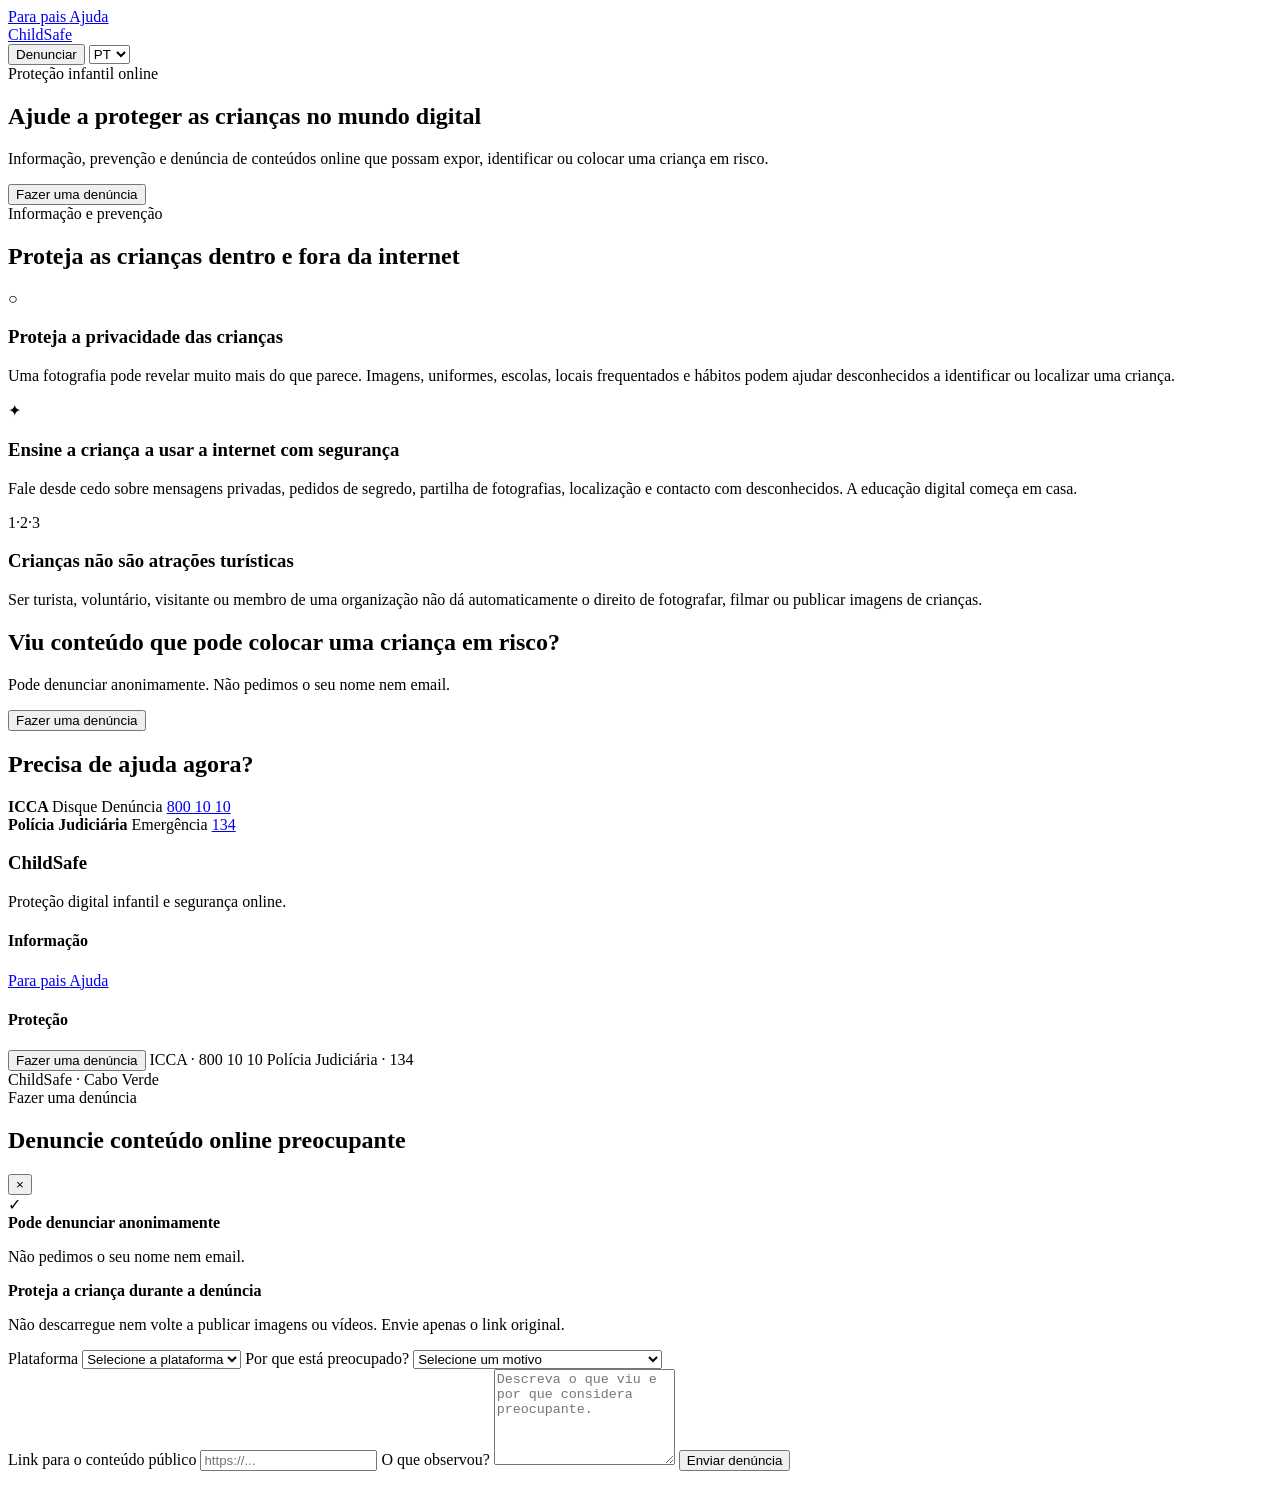
==== backend/app/static/report/index.html @ 1a8cad3d "public report form" ====
<!DOCTYPE html>
<html lang="pt">
<head>
    <meta charset="UTF-8">

    <meta
        name="viewport"
        content="width=device-width, initial-scale=1.0"
    >

    <title>
        ChildSafe | Proteção Digital Infantil
    </title>

    <link
        rel="stylesheet"
        href="/static/report/report.css"
    >
</head>

<body>

    <!-- =====================================================
         HEADER
         ===================================================== -->

    <header class="public-header">

        <nav class="public-nav">

            <div class="nav-left">
                <a
                    href="#parents"
                    data-i18n="navParents"
                >
                    Para pais
                </a>

                <a
                    href="#help"
                    data-i18n="navHelp"
                >
                    Ajuda
                </a>
            </div>


            <a
                href="#"
                class="nav-brand"
            >
                ChildSafe
            </a>


            <div class="nav-right">

                <button
                    id="header-report-button"
                    type="button"
                    class="nav-report-button"
                    data-i18n="navReport"
                >
                    Denunciar
                </button>

                <select
                    id="language-select"
                    aria-label="Idioma"
                >
                    <option value="pt" selected>
                        PT
                    </option>

                    <option value="es">
                        ES
                    </option>

                    <option value="en">
                        EN
                    </option>

                    <option value="fr">
                        FR
                    </option>
                </select>

            </div>

        </nav>

    </header>


    <main>

        <!-- =================================================
             HERO
             ================================================= -->

        <section class="public-hero">

            <div class="hero-inner">

                <span
                    class="hero-kicker"
                    data-i18n="publicReporting"
                >
                    Proteção infantil online
                </span>

                <h1 data-i18n="heroTitle">
                    Ajude a proteger as crianças no mundo digital
                </h1>

                <p data-i18n="heroText">
                    Informação, prevenção e denúncia de
                    conteúdos online que possam expor,
                    identificar ou colocar uma criança em risco.
                </p>

                <button
                    id="hero-report-button"
                    type="button"
                    class="main-report-button"
                    data-i18n="openReportButton"
                >
                    Fazer uma denúncia
                </button>

            </div>

        </section>



        <!-- =================================================
             PARENTS INFORMATION
             ================================================= -->

             <section
             id="parents"
             class="parents-section"
         >
             <div class="section-intro">
                 <span
                     class="section-kicker"
                     data-i18n="parents.kicker"
                 >
                     Informação e prevenção
                 </span>
         
                 <h2 data-i18n="parents.title">
                     Proteja as crianças dentro e fora da internet
                 </h2>
             </div>
         
             <div class="parents-grid">
                 <article class="parent-info-card">
                     <div class="info-icon">○</div>
         
                     <h3 data-i18n="parents.card1.title">
                         Proteja a privacidade das crianças
                     </h3>
         
                     <p data-i18n="parents.card1.text">
                         Uma fotografia pode revelar muito mais do que parece.
                         Imagens, uniformes, escolas, locais frequentados e hábitos
                         podem ajudar desconhecidos a identificar ou localizar uma criança.
                     </p>
                 </article>
         
                 <article class="parent-info-card">
                     <div class="info-icon">✦</div>
         
                     <h3 data-i18n="parents.card2.title">
                         Ensine a criança a usar a internet com segurança
                     </h3>
         
                     <p data-i18n="parents.card2.text">
                         Fale desde cedo sobre mensagens privadas, pedidos de segredo,
                         partilha de fotografias, localização e contacto com desconhecidos.
                         A educação digital começa em casa.
                     </p>
                 </article>
         
                 <article class="parent-info-card">
                     <div class="info-icon">1·2·3</div>
         
                     <h3 data-i18n="parents.card3.title">
                         Crianças não são atrações turísticas
                     </h3>
         
                     <p data-i18n="parents.card3.text">
                         Ser turista, voluntário, visitante ou membro de uma organização
                         não dá automaticamente o direito de fotografar, filmar ou publicar
                         imagens de crianças.
                     </p>
                 </article>
             </div>
         </section>



        <!-- =================================================
             REPORT CTA
             ================================================= -->

        <section class="report-cta">

            <div>

                <h2 data-i18n="reportTitle">
                    Viu conteúdo que pode colocar
                    uma criança em risco?
                </h2>

                <p data-i18n="anonymousText">
                    Pode denunciar anonimamente.
                    Não pedimos o seu nome nem email.
                </p>

            </div>

            <button
                id="cta-report-button"
                type="button"
                class="cta-button"
                data-i18n="openReportButton"
            >
                Fazer uma denúncia
            </button>

        </section>



        <!-- =================================================
             HELP
             ================================================= -->

        <section
            id="help"
            class="quick-help-section"
        >

            <h2 data-i18n="helpTitle">
                Precisa de ajuda agora?
            </h2>

            <div class="quick-help-grid">

                <article>
                    <strong>
                        ICCA
                    </strong>

                    <span data-i18n="complaintLine">
                        Disque Denúncia
                    </span>

                    <a href="tel:8001010">
                        800 10 10
                    </a>
                </article>


                <article>
                    <strong data-i18n="pjTitle">
                        Polícia Judiciária
                    </strong>

                    <span data-i18n="emergencyPraia">
                        Emergência
                    </span>

                    <a href="tel:134">
                        134
                    </a>
                </article>

            </div>

        </section>

    </main>



    <!-- =====================================================
         FOOTER
         ===================================================== -->

    <footer class="site-footer">

        <div class="footer-grid">

            <div>

                <h3>
                    ChildSafe
                </h3>

                <p data-i18n="footerDescription">
                    Proteção digital infantil
                    e segurança online.
                </p>

            </div>


            <div>

                <h4 data-i18n="footerInfo">
                    Informação
                </h4>

                <a
                    href="#parents"
                    data-i18n="navParents"
                >
                    Para pais
                </a>

                <a
                    href="#help"
                    data-i18n="navHelp"
                >
                    Ajuda
                </a>

            </div>


            <div>

                <h4 data-i18n="footerProtection">
                    Proteção
                </h4>

                <button
                    id="footer-report-button"
                    type="button"
                    class="footer-report-link"
                    data-i18n="openReportButton"
                >
                    Fazer uma denúncia
                </button>

                <span>
                    ICCA · 800 10 10
                </span>

                <span>
                    Polícia Judiciária · 134
                </span>

            </div>

        </div>

        <div class="footer-bottom">
            ChildSafe · Cabo Verde
        </div>

    </footer>



    <!-- =====================================================
         REPORT MODAL
         ===================================================== -->

    <div
        id="report-modal"
        class="report-modal hidden"
        role="dialog"
        aria-modal="true"
        aria-labelledby="report-modal-title"
    >

        <div class="modal-backdrop"></div>


        <div class="report-modal-card">

            <div class="modal-header">

                <div>

                    <span
                        class="modal-kicker"
                        data-i18n="reportEyebrow"
                    >
                        Fazer uma denúncia
                    </span>

                    <h2
                        id="report-modal-title"
                        data-i18n="reportTitle"
                    >
                        Denuncie conteúdo online preocupante
                    </h2>

                </div>


                <button
                    id="close-report-modal"
                    type="button"
                    class="modal-close"
                    aria-label="Fechar"
                >
                    ×
                </button>

            </div>



            <div class="privacy-banner">

                <div class="privacy-icon">
                    ✓
                </div>

                <div>

                    <strong data-i18n="anonymousTitle">
                        Pode denunciar anonimamente
                    </strong>

                    <p data-i18n="anonymousText">
                        Não pedimos o seu nome nem email.
                    </p>

                </div>

            </div>



            <div class="warning-box">

                <strong
                    data-i18n="protectWhileReportingTitle"
                >
                    Proteja a criança durante a denúncia
                </strong>

                <p
                    data-i18n="protectWhileReportingText"
                >
                    Não descarregue nem volte a publicar
                    imagens ou vídeos. Envie apenas
                    o link original.
                </p>

            </div>



            <form id="public-report-form">

                <div class="form-grid">

                    <label>

                        <span
                            class="field-label"
                            data-i18n="platformLabel"
                        >
                            Plataforma
                        </span>

                        <select
                            id="platform"
                            required
                        >

                            <option
                                value=""
                                data-i18n="selectPlatform"
                            >
                                Selecione a plataforma
                            </option>

                            <option value="Instagram">
                                Instagram
                            </option>

                            <option value="Facebook">
                                Facebook
                            </option>

                            <option value="TikTok">
                                TikTok
                            </option>

                            <option value="YouTube">
                                YouTube
                            </option>

                            <option value="X">
                                X
                            </option>

                            <option
                                value="Other"
                                data-i18n="otherPlatform"
                            >
                                Outra
                            </option>

                        </select>

                    </label>



                    <label>

                        <span
                            class="field-label"
                            data-i18n="reasonLabel"
                        >
                            Por que está preocupado?
                        </span>

                        <select
                            id="reason"
                            required
                        >

                            <option
                                value=""
                                data-i18n="selectReason"
                            >
                                Selecione um motivo
                            </option>

                            <option
                                value="potential_child_exposure"
                                data-i18n="reasonExposure"
                            >
                                Criança exposta publicamente
                            </option>

                            <option
                                value="location_exposure"
                                data-i18n="reasonLocation"
                            >
                                Localização, escola ou rotina revelada
                            </option>

                            <option
                                value="privacy_concern"
                                data-i18n="reasonPrivacy"
                            >
                                Informação pessoal exposta
                            </option>

                            <option
                                value="suspected_exploitation"
                                data-i18n="reasonExploitation"
                            >
                                Possível exploração ou abuso
                            </option>

                            <option
                                value="sexualized_content"
                                data-i18n="reasonSexualized"
                            >
                                Conteúdo sexualizado ou inadequado
                            </option>

                            <option
                                value="other"
                                data-i18n="reasonOther"
                            >
                                Outra preocupação
                            </option>

                        </select>

                    </label>

                </div>



                <label>

                    <span
                        class="field-label"
                        data-i18n="urlLabel"
                    >
                        Link para o conteúdo público
                    </span>

                    <input
                        id="url"
                        type="url"
                        placeholder="https://..."
                        required
                    >

                </label>



                <label>

                    <span
                        class="field-label"
                        data-i18n="descriptionLabel"
                    >
                        O que observou?
                    </span>

                    <textarea
                        id="description"
                        rows="6"
                        minlength="10"
                        maxlength="2000"
                        data-i18n-placeholder="descriptionPlaceholder"
                        placeholder="Descreva o que viu e por que considera preocupante."
                        required
                    ></textarea>

                </label>


                <button
                    id="submit-button"
                    type="submit"
                    data-i18n="submitButton"
                >
                    Enviar denúncia
                </button>


                <p
                    id="form-message"
                    class="form-message"
                    aria-live="polite"
                ></p>

            </form>

        </div>

    </div>


    <script src="/static/report/report.js"></script>

</body>
</html>
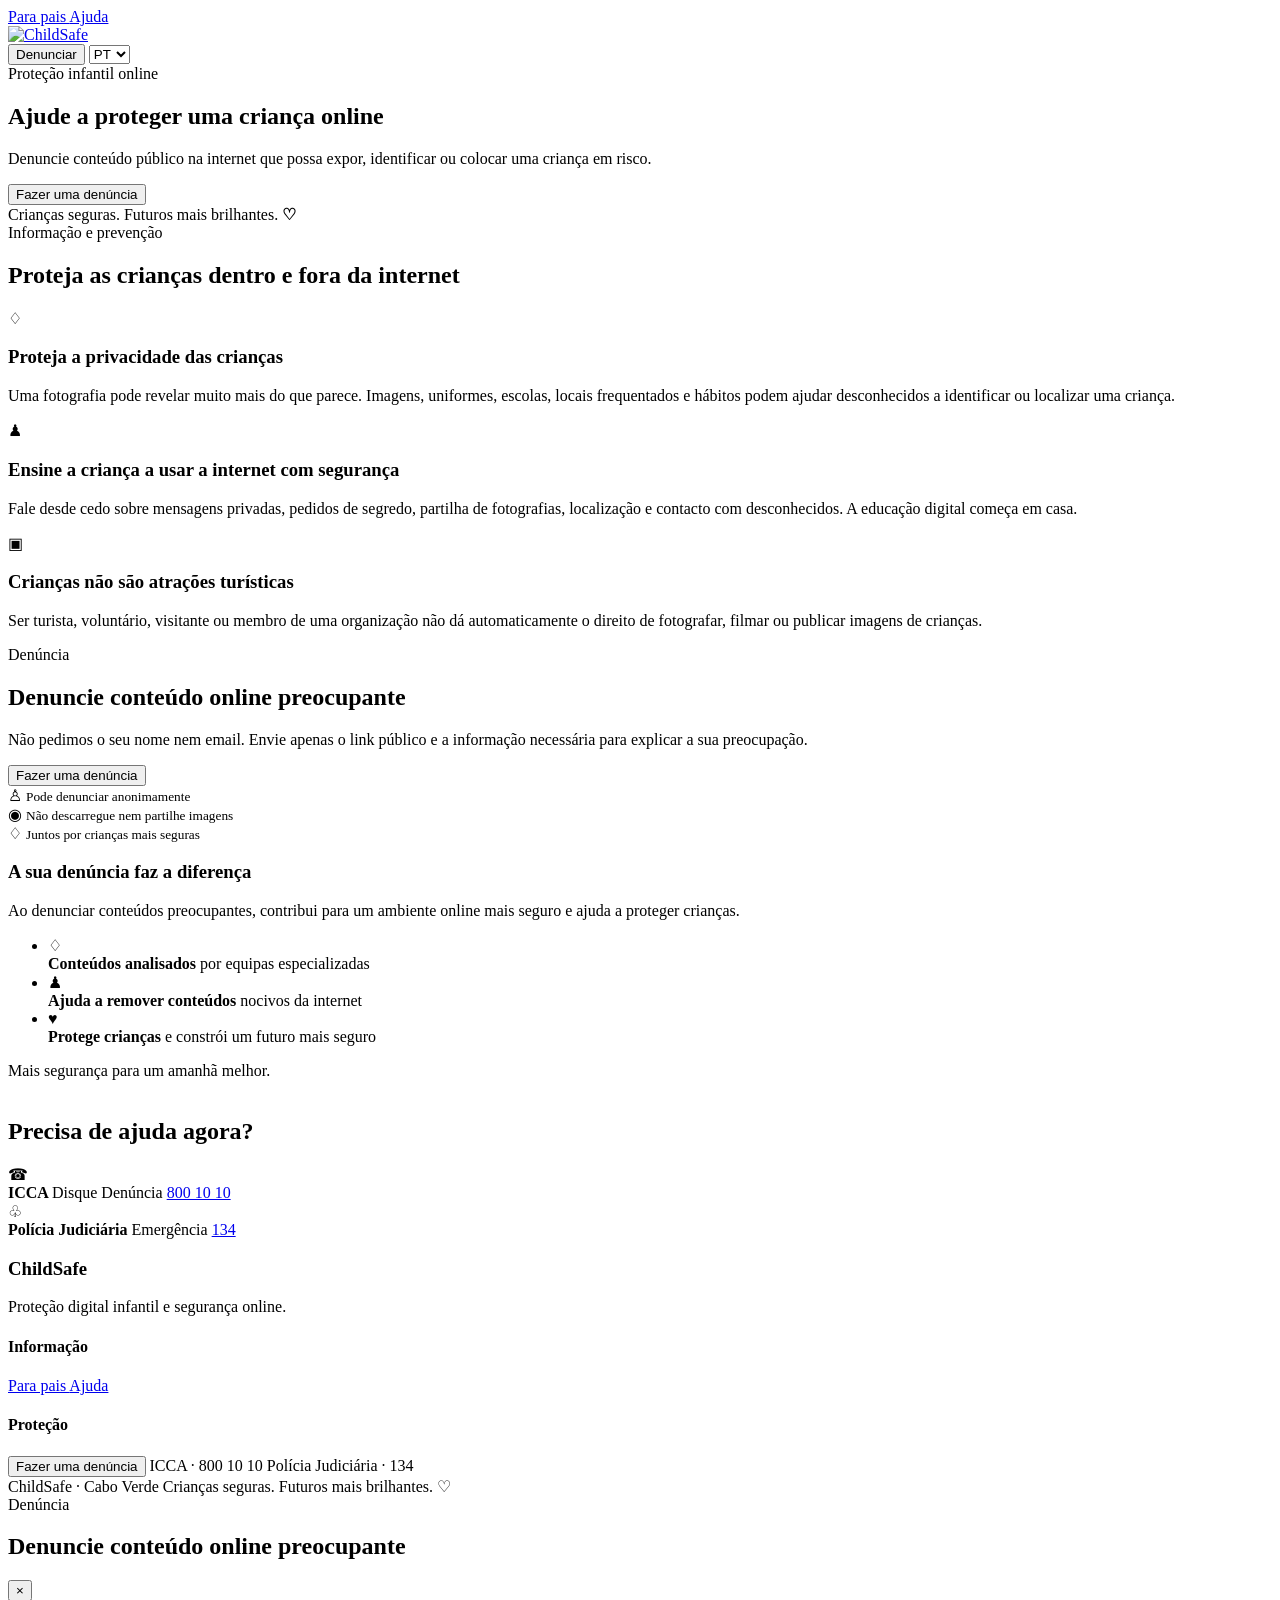
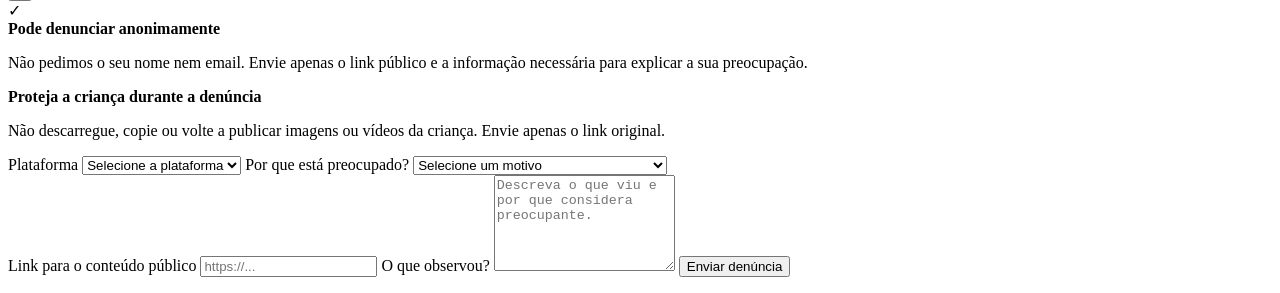
==== commit 735b28c5: "translate public page for each languages" ====
--- a/backend/app/static/report/index.html
+++ b/backend/app/static/report/index.html
@@ -29,6 +29,7 @@
         <nav class="public-nav">
 
             <div class="nav-left">
+
                 <a
                     href="#parents"
                     data-i18n="navParents"
@@ -42,14 +43,19 @@
                 >
                     Ajuda
                 </a>
+
             </div>
 
 
             <a
-                href="#"
+                href="#top"
                 class="nav-brand"
             >
-                ChildSafe
+                <img
+                    src="/static/brand/childsafe-logo-public.png"
+                    alt="ChildSafe"
+                    class="brand-logo-img"
+                >
             </a>
 
 
@@ -64,10 +70,12 @@
                     Denunciar
                 </button>
 
+
                 <select
                     id="language-select"
                     aria-label="Idioma"
                 >
+
                     <option value="pt" selected>
                         PT
                     </option>
@@ -83,6 +91,7 @@
                     <option value="fr">
                         FR
                     </option>
+
                 </select>
 
             </div>
@@ -92,7 +101,8 @@
     </header>
 
 
-    <main>
+
+    <main id="top">
 
         <!-- =================================================
              HERO
@@ -100,33 +110,174 @@
 
         <section class="public-hero">
 
+            <div class="hero-image"></div>
+
+            <div class="hero-shade"></div>
+
+
             <div class="hero-inner">
 
+                <div class="hero-copy">
+
+                    <span
+                        class="hero-kicker"
+                        data-i18n="publicReporting"
+                    >
+                        Proteção infantil online
+                    </span>
+
+
+                    <h1 data-i18n="heroTitle">
+                        Ajude a proteger uma criança online
+                    </h1>
+
+
+                    <p data-i18n="heroText">
+                        Denuncie conteúdo público na internet
+                        que possa expor, identificar ou colocar
+                        uma criança em risco.
+                    </p>
+
+
+                    <button
+                        id="hero-report-button"
+                        type="button"
+                        class="yellow-button"
+                        data-i18n="openReportButton"
+                    >
+                        Fazer uma denúncia
+                    </button>
+
+                </div>
+
+
+                <div class="hero-handwriting">
+
+                    <span data-i18n="heroSafeChildren">
+                        Crianças seguras.
+                    </span>
+
+                    <span data-i18n="heroBrightFuture">
+                        Futuros mais brilhantes.
+                    </span>
+
+                    <strong aria-hidden="true">
+                        ♡
+                    </strong>
+
+                </div>
+
+            </div>
+
+        </section>
+
+
+
+        <!-- =================================================
+             INFORMATION FOR PARENTS
+             ================================================= -->
+
+        <section
+            id="parents"
+            class="parents-section"
+        >
+
+            <div class="section-heading centered">
+
                 <span
-                    class="hero-kicker"
-                    data-i18n="publicReporting"
+                    class="section-kicker"
+                    data-i18n="learnEyebrow"
                 >
-                    Proteção infantil online
+                    Informação e prevenção
                 </span>
 
-                <h1 data-i18n="heroTitle">
-                    Ajude a proteger as crianças no mundo digital
-                </h1>
-
-                <p data-i18n="heroText">
-                    Informação, prevenção e denúncia de
-                    conteúdos online que possam expor,
-                    identificar ou colocar uma criança em risco.
-                </p>
-
-                <button
-                    id="hero-report-button"
-                    type="button"
-                    class="main-report-button"
-                    data-i18n="openReportButton"
-                >
-                    Fazer uma denúncia
-                </button>
+
+                <h2 data-i18n="learnTitle">
+                    Proteja as crianças dentro e fora da internet
+                </h2>
+
+            </div>
+
+
+            <div class="parents-grid">
+
+                <!-- PRIVACY -->
+
+                <article class="parent-card">
+
+                    <div
+                        class="parent-icon"
+                        aria-hidden="true"
+                    >
+                        ♢
+                    </div>
+
+                    <h3 data-i18n="parentsTitle">
+                        Proteja a privacidade das crianças
+                    </h3>
+
+                    <p data-i18n="parentsIntro">
+                        Uma fotografia pode revelar muito mais
+                        do que parece. Imagens, uniformes,
+                        escolas, locais frequentados e hábitos
+                        podem ajudar desconhecidos a identificar
+                        ou localizar uma criança.
+                    </p>
+
+                </article>
+
+
+
+                <!-- ONLINE SAFETY -->
+
+                <article class="parent-card">
+
+                    <div
+                        class="parent-icon"
+                        aria-hidden="true"
+                    >
+                        ♟
+                    </div>
+
+                    <h3 data-i18n="childrenInternetTitle">
+                        Ensine a criança a usar a internet
+                        com segurança
+                    </h3>
+
+                    <p data-i18n="childrenInternetIntro">
+                        Fale desde cedo sobre mensagens privadas,
+                        pedidos de segredo, partilha de fotografias,
+                        localização e contacto com desconhecidos.
+                        A educação digital começa em casa.
+                    </p>
+
+                </article>
+
+
+
+                <!-- TOURISTS -->
+
+                <article class="parent-card">
+
+                    <div
+                        class="parent-icon camera-icon"
+                        aria-hidden="true"
+                    >
+                        ▣
+                    </div>
+
+                    <h3 data-i18n="visitorsTitle">
+                        Crianças não são atrações turísticas
+                    </h3>
+
+                    <p data-i18n="visitorsIntro">
+                        Ser turista, voluntário, visitante ou
+                        membro de uma organização não dá
+                        automaticamente o direito de fotografar,
+                        filmar ou publicar imagens de crianças.
+                    </p>
+
+                </article>
 
             </div>
 
@@ -135,101 +286,231 @@
 
 
         <!-- =================================================
-             PARENTS INFORMATION
+             REPORT FEATURE
              ================================================= -->
 
-             <section
-             id="parents"
-             class="parents-section"
-         >
-             <div class="section-intro">
-                 <span
-                     class="section-kicker"
-                     data-i18n="parents.kicker"
-                 >
-                     Informação e prevenção
-                 </span>
-         
-                 <h2 data-i18n="parents.title">
-                     Proteja as crianças dentro e fora da internet
-                 </h2>
-             </div>
-         
-             <div class="parents-grid">
-                 <article class="parent-info-card">
-                     <div class="info-icon">○</div>
-         
-                     <h3 data-i18n="parents.card1.title">
-                         Proteja a privacidade das crianças
-                     </h3>
-         
-                     <p data-i18n="parents.card1.text">
-                         Uma fotografia pode revelar muito mais do que parece.
-                         Imagens, uniformes, escolas, locais frequentados e hábitos
-                         podem ajudar desconhecidos a identificar ou localizar uma criança.
-                     </p>
-                 </article>
-         
-                 <article class="parent-info-card">
-                     <div class="info-icon">✦</div>
-         
-                     <h3 data-i18n="parents.card2.title">
-                         Ensine a criança a usar a internet com segurança
-                     </h3>
-         
-                     <p data-i18n="parents.card2.text">
-                         Fale desde cedo sobre mensagens privadas, pedidos de segredo,
-                         partilha de fotografias, localização e contacto com desconhecidos.
-                         A educação digital começa em casa.
-                     </p>
-                 </article>
-         
-                 <article class="parent-info-card">
-                     <div class="info-icon">1·2·3</div>
-         
-                     <h3 data-i18n="parents.card3.title">
-                         Crianças não são atrações turísticas
-                     </h3>
-         
-                     <p data-i18n="parents.card3.text">
-                         Ser turista, voluntário, visitante ou membro de uma organização
-                         não dá automaticamente o direito de fotografar, filmar ou publicar
-                         imagens de crianças.
-                     </p>
-                 </article>
-             </div>
-         </section>
-
-
-
-        <!-- =================================================
-             REPORT CTA
-             ================================================= -->
-
-        <section class="report-cta">
-
-            <div>
-
-                <h2 data-i18n="reportTitle">
-                    Viu conteúdo que pode colocar
-                    uma criança em risco?
-                </h2>
-
-                <p data-i18n="anonymousText">
-                    Pode denunciar anonimamente.
-                    Não pedimos o seu nome nem email.
-                </p>
-
-            </div>
-
-            <button
-                id="cta-report-button"
-                type="button"
-                class="cta-button"
-                data-i18n="openReportButton"
-            >
-                Fazer uma denúncia
-            </button>
+        <section class="report-feature">
+
+            <div class="report-feature-inner">
+
+                <!-- LEFT -->
+
+                <div class="report-feature-copy">
+
+                    <span
+                        class="section-kicker"
+                        data-i18n="reportEyebrow"
+                    >
+                        Denúncia
+                    </span>
+
+
+                    <h2 data-i18n="reportTitle">
+                        Denuncie conteúdo online preocupante
+                    </h2>
+
+
+                    <p data-i18n="anonymousText">
+                        Não pedimos o seu nome nem email.
+                        Envie apenas o link público e a
+                        informação necessária para explicar
+                        a sua preocupação.
+                    </p>
+
+
+                    <button
+                        id="cta-report-button"
+                        type="button"
+                        class="black-button"
+                        data-i18n="openReportButton"
+                    >
+                        Fazer uma denúncia
+                    </button>
+
+
+                    <div class="mini-benefits">
+
+                        <div>
+
+                            <span
+                                class="mini-icon"
+                                aria-hidden="true"
+                            >
+                                ♙
+                            </span>
+
+                            <small data-i18n="benefitAnonymous">
+                                Pode denunciar anonimamente
+                            </small>
+
+                        </div>
+
+
+                        <div>
+
+                            <span
+                                class="mini-icon"
+                                aria-hidden="true"
+                            >
+                                ◉
+                            </span>
+
+                            <small data-i18n="benefitNoDownload">
+                                Não descarregue nem partilhe imagens
+                            </small>
+
+                        </div>
+
+
+                        <div>
+
+                            <span
+                                class="mini-icon"
+                                aria-hidden="true"
+                            >
+                                ♢
+                            </span>
+
+                            <small data-i18n="benefitTogether">
+                                Juntos por crianças mais seguras
+                            </small>
+
+                        </div>
+
+                    </div>
+
+                </div>
+
+
+
+                <!-- RIGHT -->
+
+                <div class="impact-card">
+
+                    <div class="impact-copy">
+
+                        <h3 data-i18n="impactTitle">
+                            A sua denúncia faz a diferença
+                        </h3>
+
+
+                        <p data-i18n="impactText">
+                            Ao denunciar conteúdos preocupantes,
+                            contribui para um ambiente online
+                            mais seguro e ajuda a proteger crianças.
+                        </p>
+
+
+                        <ul class="impact-list">
+
+                            <li>
+
+                                <span
+                                    class="impact-icon green"
+                                    aria-hidden="true"
+                                >
+                                    ♢
+                                </span>
+
+                                <div>
+
+                                    <strong
+                                        data-i18n="impactAnalyzedTitle"
+                                    >
+                                        Conteúdos analisados
+                                    </strong>
+
+                                    <span
+                                        data-i18n="impactAnalyzedText"
+                                    >
+                                        por equipas especializadas
+                                    </span>
+
+                                </div>
+
+                            </li>
+
+
+                            <li>
+
+                                <span
+                                    class="impact-icon blue"
+                                    aria-hidden="true"
+                                >
+                                    ♟
+                                </span>
+
+                                <div>
+
+                                    <strong
+                                        data-i18n="impactRemovalTitle"
+                                    >
+                                        Ajuda a remover conteúdos
+                                    </strong>
+
+                                    <span
+                                        data-i18n="impactRemovalText"
+                                    >
+                                        nocivos da internet
+                                    </span>
+
+                                </div>
+
+                            </li>
+
+
+                            <li>
+
+                                <span
+                                    class="impact-icon yellow"
+                                    aria-hidden="true"
+                                >
+                                    ♥
+                                </span>
+
+                                <div>
+
+                                    <strong
+                                        data-i18n="impactProtectTitle"
+                                    >
+                                        Protege crianças
+                                    </strong>
+
+                                    <span
+                                        data-i18n="impactProtectText"
+                                    >
+                                        e constrói um futuro mais seguro
+                                    </span>
+
+                                </div>
+
+                            </li>
+
+                        </ul>
+
+                    </div>
+
+
+                    <div class="impact-illustration">
+
+                        <div
+                            class="impact-note"
+                            data-i18n="impactNote"
+                        >
+                            Mais segurança para um amanhã melhor.
+                        </div>
+
+
+                        <img
+                            src="/static/report/report-illustration.png"
+                            alt=""
+                        >
+
+                    </div>
+
+                </div>
+
+            </div>
 
         </section>
 
@@ -241,43 +522,79 @@
 
         <section
             id="help"
-            class="quick-help-section"
+            class="help-section"
         >
 
-            <h2 data-i18n="helpTitle">
-                Precisa de ajuda agora?
-            </h2>
-
-            <div class="quick-help-grid">
-
-                <article>
-                    <strong>
-                        ICCA
-                    </strong>
-
-                    <span data-i18n="complaintLine">
-                        Disque Denúncia
-                    </span>
-
-                    <a href="tel:8001010">
-                        800 10 10
-                    </a>
-                </article>
-
-
-                <article>
-                    <strong data-i18n="pjTitle">
-                        Polícia Judiciária
-                    </strong>
-
-                    <span data-i18n="emergencyPraia">
-                        Emergência
-                    </span>
-
-                    <a href="tel:134">
-                        134
-                    </a>
-                </article>
+            <div class="help-inner">
+
+                <h2 data-i18n="helpTitle">
+                    Precisa de ajuda agora?
+                </h2>
+
+
+                <div class="help-grid">
+
+                    <!-- ICCA -->
+
+                    <article class="contact-card">
+
+                        <div
+                            class="contact-icon"
+                            aria-hidden="true"
+                        >
+                            ☎
+                        </div>
+
+                        <div>
+
+                            <strong>
+                                ICCA
+                            </strong>
+
+                            <span data-i18n="complaintLine">
+                                Disque Denúncia
+                            </span>
+
+                            <a href="tel:8001010">
+                                800 10 10
+                            </a>
+
+                        </div>
+
+                    </article>
+
+
+
+                    <!-- POLÍCIA JUDICIÁRIA -->
+
+                    <article class="contact-card">
+
+                        <div
+                            class="contact-icon"
+                            aria-hidden="true"
+                        >
+                            ♧
+                        </div>
+
+                        <div>
+
+                            <strong data-i18n="pjTitle">
+                                Polícia Judiciária
+                            </strong>
+
+                            <span data-i18n="emergencyPraia">
+                                Emergência
+                            </span>
+
+                            <a href="tel:134">
+                                134
+                            </a>
+
+                        </div>
+
+                    </article>
+
+                </div>
 
             </div>
 
@@ -293,74 +610,96 @@
 
     <footer class="site-footer">
 
-        <div class="footer-grid">
-
-            <div>
-
-                <h3>
-                    ChildSafe
-                </h3>
-
-                <p data-i18n="footerDescription">
-                    Proteção digital infantil
-                    e segurança online.
-                </p>
-
-            </div>
-
-
-            <div>
-
-                <h4 data-i18n="footerInfo">
-                    Informação
-                </h4>
-
-                <a
-                    href="#parents"
-                    data-i18n="navParents"
-                >
-                    Para pais
-                </a>
-
-                <a
-                    href="#help"
-                    data-i18n="navHelp"
-                >
-                    Ajuda
-                </a>
-
-            </div>
-
-
-            <div>
-
-                <h4 data-i18n="footerProtection">
-                    Proteção
-                </h4>
-
-                <button
-                    id="footer-report-button"
-                    type="button"
-                    class="footer-report-link"
-                    data-i18n="openReportButton"
-                >
-                    Fazer uma denúncia
-                </button>
-
-                <span>
-                    ICCA · 800 10 10
+        <div class="footer-inner">
+
+            <div class="footer-grid">
+
+                <!-- BRAND -->
+
+                <div>
+
+                    <h3>
+                        ChildSafe
+                    </h3>
+
+                    <p data-i18n="footerDescription">
+                        Proteção digital infantil
+                        e segurança online.
+                    </p>
+
+                </div>
+
+
+
+                <!-- INFORMATION -->
+
+                <div>
+
+                    <h4 data-i18n="footerInfo">
+                        Informação
+                    </h4>
+
+                    <a
+                        href="#parents"
+                        data-i18n="navParents"
+                    >
+                        Para pais
+                    </a>
+
+                    <a
+                        href="#help"
+                        data-i18n="navHelp"
+                    >
+                        Ajuda
+                    </a>
+
+                </div>
+
+
+
+                <!-- PROTECTION -->
+
+                <div>
+
+                    <h4 data-i18n="footerProtection">
+                        Proteção
+                    </h4>
+
+                    <button
+                        id="footer-report-button"
+                        type="button"
+                        class="footer-report-button"
+                        data-i18n="openReportButton"
+                    >
+                        Fazer uma denúncia
+                    </button>
+
+                    <span>
+                        ICCA · 800 10 10
+                    </span>
+
+                    <span data-i18n="footerPolice">
+                        Polícia Judiciária · 134
+                    </span>
+
+                </div>
+
+            </div>
+
+
+            <div class="footer-bottom">
+
+                <span data-i18n="footerCountry">
+                    ChildSafe · Cabo Verde
                 </span>
 
-                <span>
-                    Polícia Judiciária · 134
+                <span data-i18n="footerSlogan">
+                    Crianças seguras.
+                    Futuros mais brilhantes. ♡
                 </span>
 
             </div>
 
-        </div>
-
-        <div class="footer-bottom">
-            ChildSafe · Cabo Verde
         </div>
 
     </footer>
@@ -369,6 +708,9 @@
 
     <!-- =====================================================
          REPORT MODAL
+
+         IMPORTANTE:
+         manter IDs e values porque estão ligados ao backend.
          ===================================================== -->
 
     <div
@@ -392,7 +734,7 @@
                         class="modal-kicker"
                         data-i18n="reportEyebrow"
                     >
-                        Fazer uma denúncia
+                        Denúncia
                     </span>
 
                     <h2
@@ -418,6 +760,8 @@
 
 
 
+            <!-- PRIVACY -->
+
             <div class="privacy-banner">
 
                 <div class="privacy-icon">
@@ -432,6 +776,8 @@
 
                     <p data-i18n="anonymousText">
                         Não pedimos o seu nome nem email.
+                        Envie apenas o link público e a informação
+                        necessária para explicar a sua preocupação.
                     </p>
 
                 </div>
@@ -439,6 +785,8 @@
             </div>
 
 
+
+            <!-- WARNING -->
 
             <div class="warning-box">
 
@@ -451,18 +799,24 @@
                 <p
                     data-i18n="protectWhileReportingText"
                 >
-                    Não descarregue nem volte a publicar
-                    imagens ou vídeos. Envie apenas
-                    o link original.
+                    Não descarregue, copie ou volte a publicar
+                    imagens ou vídeos da criança.
+                    Envie apenas o link original.
                 </p>
 
             </div>
 
 
 
+            <!-- =================================================
+                 FORMULÁRIO LIGADO AO BACKEND
+                 ================================================= -->
+
             <form id="public-report-form">
 
                 <div class="form-grid">
+
+                    <!-- PLATFORM -->
 
                     <label>
 
@@ -518,6 +872,8 @@
 
 
 
+                    <!-- REASON -->
+
                     <label>
 
                         <span
@@ -539,6 +895,7 @@
                                 Selecione um motivo
                             </option>
 
+
                             <option
                                 value="potential_child_exposure"
                                 data-i18n="reasonExposure"
@@ -546,6 +903,7 @@
                                 Criança exposta publicamente
                             </option>
 
+
                             <option
                                 value="location_exposure"
                                 data-i18n="reasonLocation"
@@ -553,12 +911,14 @@
                                 Localização, escola ou rotina revelada
                             </option>
 
+
                             <option
                                 value="privacy_concern"
                                 data-i18n="reasonPrivacy"
                             >
-                                Informação pessoal exposta
-                            </option>
+                                Informação pessoal da criança exposta
+                            </option>
+
 
                             <option
                                 value="suspected_exploitation"
@@ -567,6 +927,7 @@
                                 Possível exploração ou abuso
                             </option>
 
+
                             <option
                                 value="sexualized_content"
                                 data-i18n="reasonSexualized"
@@ -574,6 +935,7 @@
                                 Conteúdo sexualizado ou inadequado
                             </option>
 
+
                             <option
                                 value="other"
                                 data-i18n="reasonOther"
@@ -588,6 +950,8 @@
                 </div>
 
 
+
+                <!-- URL -->
 
                 <label>
 
@@ -608,6 +972,8 @@
                 </label>
 
 
+
+                <!-- DESCRIPTION -->
 
                 <label>
 
@@ -631,6 +997,9 @@
                 </label>
 
 
+
+                <!-- SUBMIT -->
+
                 <button
                     id="submit-button"
                     type="submit"
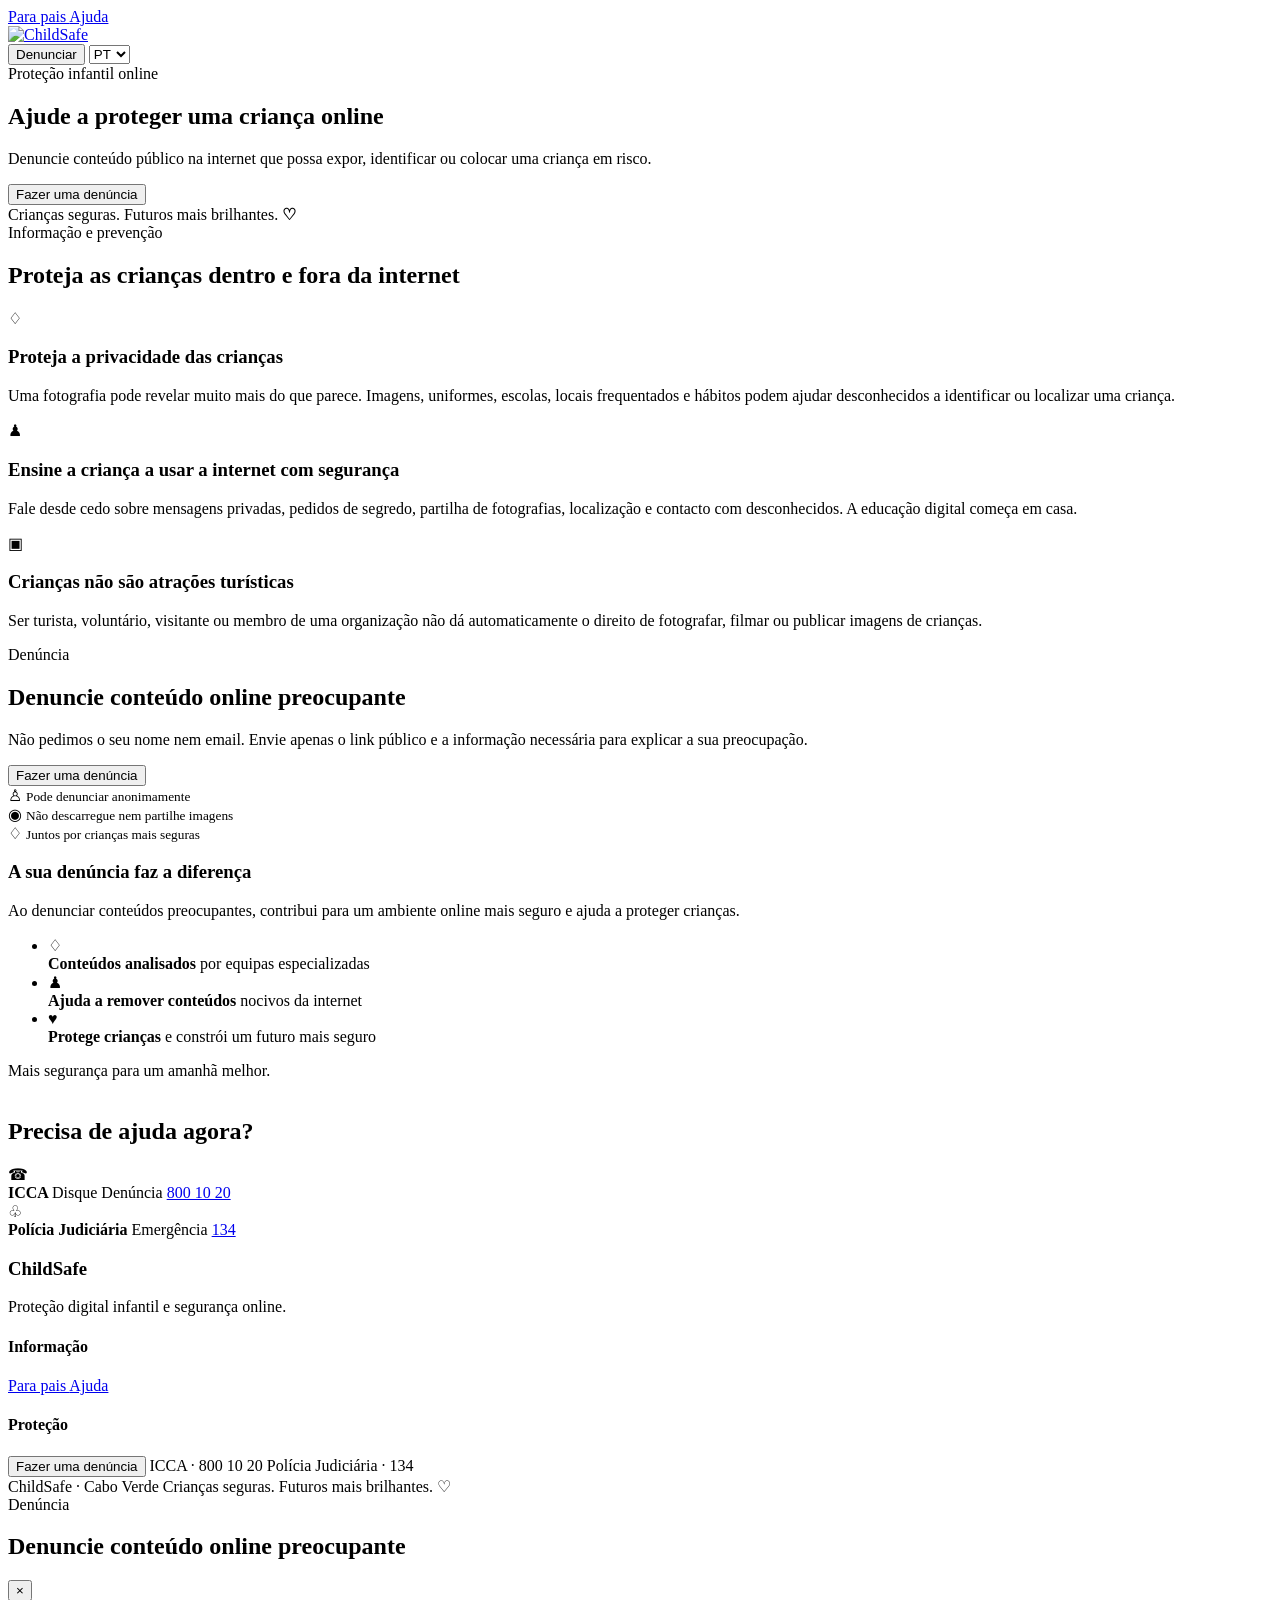
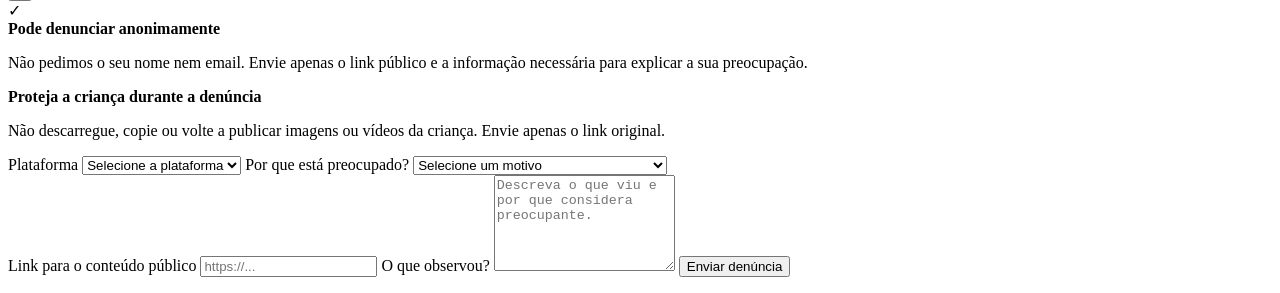
==== commit fc7f382d: "correcao" ====
--- a/backend/app/static/report/index.html
+++ b/backend/app/static/report/index.html
@@ -1,6 +1,49 @@
 <!DOCTYPE html>
 <html lang="pt">
 <head>
+    <!-- Google tag (gtag.js) -->
+      
+<!-- Google Analytics 4 — Consentimento -->
+<script>
+    window.dataLayer = window.dataLayer || [];
+    function gtag(){dataLayer.push(arguments);}
+  
+    gtag('consent', 'default', {
+      analytics_storage: 'denied',
+      ad_storage: 'denied',
+      ad_user_data: 'denied',
+      ad_personalization: 'denied'
+    });
+  </script>
+  
+  <script>
+    (function () {
+      const consent = localStorage.getItem('childsafe_analytics');
+  
+      if (consent !== 'accepted') return;
+  
+      const script = document.createElement('script');
+      script.async = true;
+      script.src =
+        'https://www.googletagmanager.com/gtag/js?id=G-C8VYQ6ED34';
+      document.head.appendChild(script);
+  
+      gtag('consent', 'update', {
+        analytics_storage: 'granted'
+      });
+      gtag('js', new Date());
+      gtag('config', 'G-C8VYQ6ED34', {
+        send_page_view: false
+      });
+      gtag('event', 'page_view', {
+        page_title: 'ChildSafe | Proteção Digital Infantil',
+        page_location: 'https://childsafe-cv.org/',
+        page_path: '/'
+      });
+    })();
+  </script>
+  
+        
     <meta charset="UTF-8">
 
     <meta
@@ -556,7 +599,7 @@
                             </span>
 
                             <a href="tel:8001010">
-                                800 10 10
+                                800 10 20
                             </a>
 
                         </div>
@@ -675,7 +718,7 @@
                     </button>
 
                     <span>
-                        ICCA · 800 10 10
+                        ICCA · 800 10 20
                     </span>
 
                     <span data-i18n="footerPolice">
@@ -1020,6 +1063,32 @@
         </div>
 
     </div>
+    
+<!-- Consentimento para estatísticas -->
+<div id="analytics-consent" role="region"
+aria-label="Preferências de privacidade"
+style="display:none; position:fixed; bottom:16px;
+       left:16px; right:16px; z-index:9999;
+       max-width:520px; margin:auto; padding:18px;
+       background:#fff; color:#222;
+       border:1px solid #ddd; border-radius:12px;
+       box-shadow:0 4px 20px #0002;">
+
+<p style="margin:0 0 12px;">
+   Utilizamos cookies opcionais para compreender
+   as visitas ao ChildSafe. Podes aceitar ou
+   recusar sem afetar a utilização do site.
+   <a href="/privacy">Política de Privacidade</a>
+</p>
+
+<button type="button" id="analytics-accept">
+   Aceitar
+</button>
+
+<button type="button" id="analytics-reject">
+   Recusar
+</button>
+</div>
 
 
     <script src="/static/report/report.js"></script>
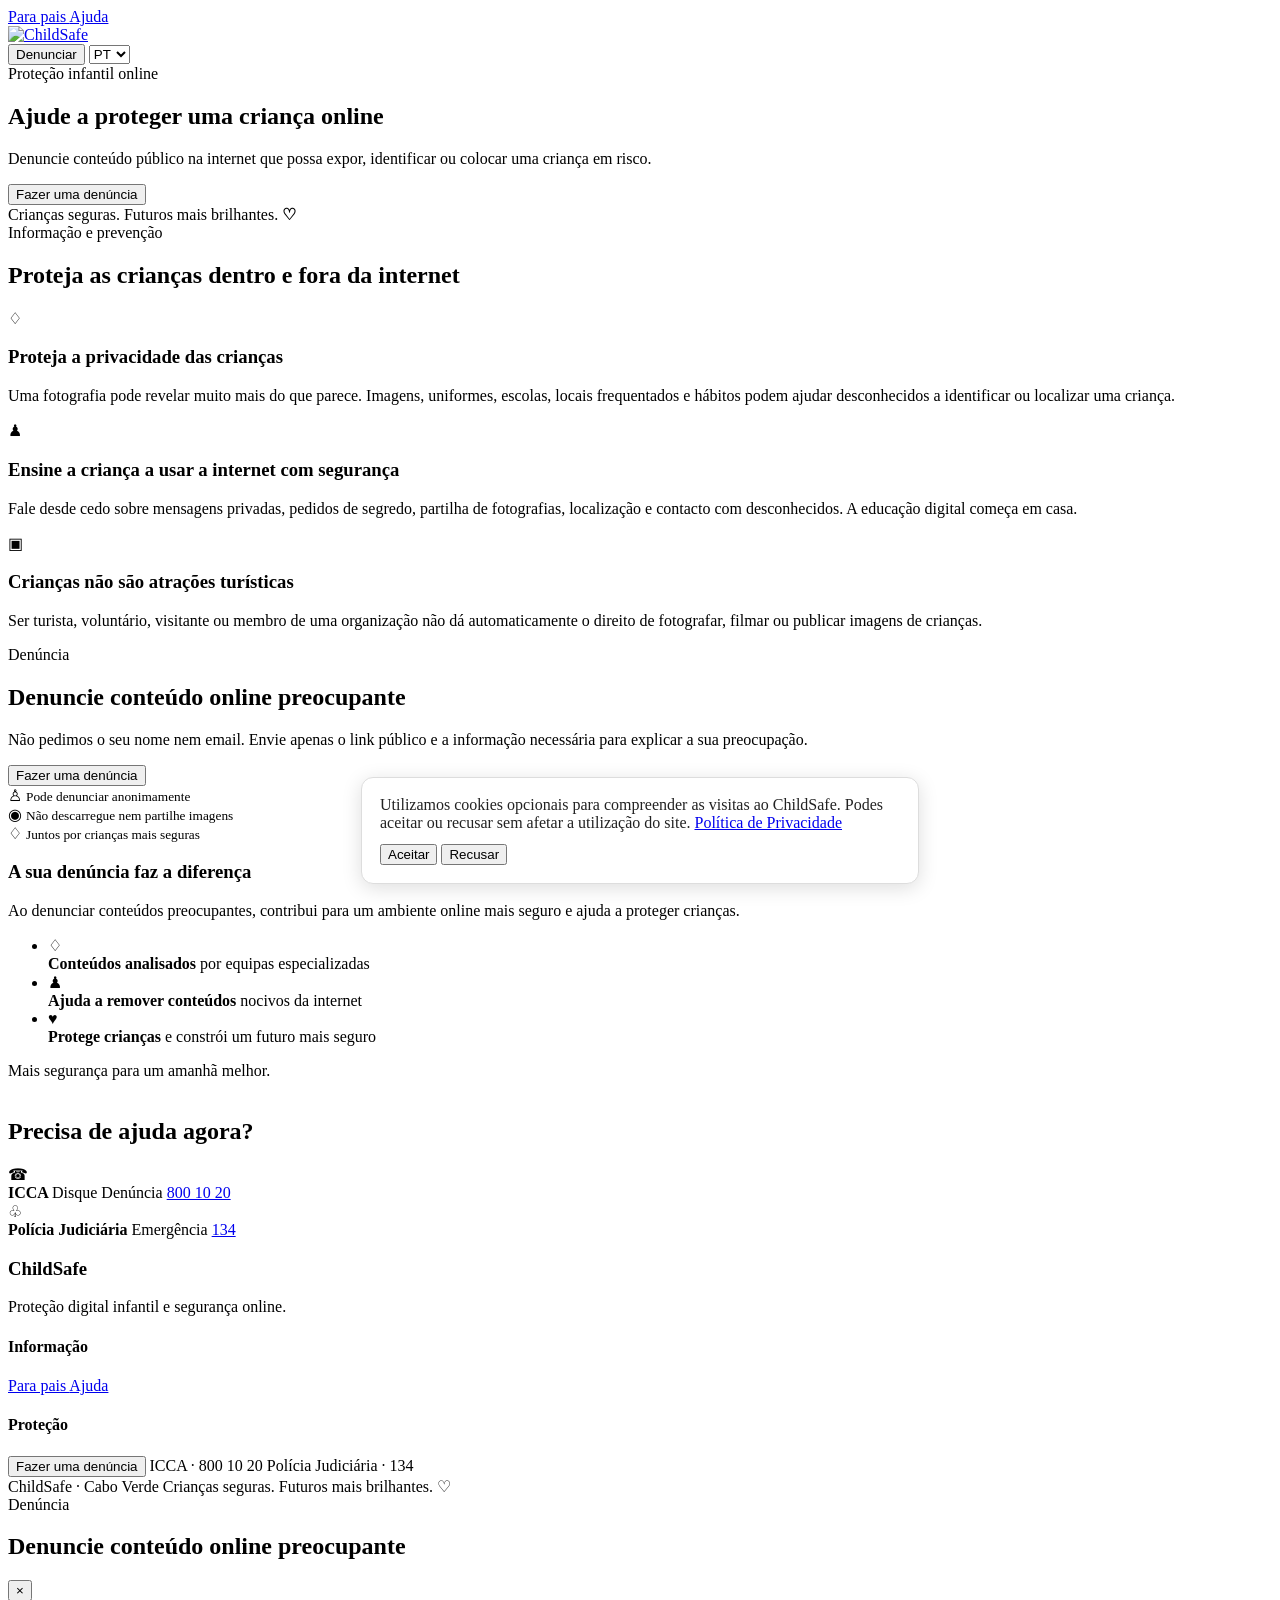
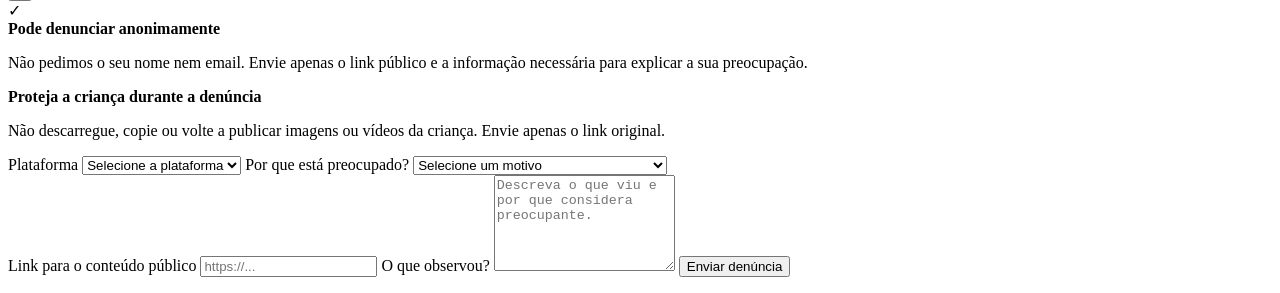
==== commit 350ee425: "ligar botao cockies" ====
--- a/backend/app/static/report/index.html
+++ b/backend/app/static/report/index.html
@@ -1090,8 +1090,31 @@
 </button>
 </div>
 
-
-    <script src="/static/report/report.js"></script>
+<script>
+    (function () {
+        const banner = document.getElementById('analytics-consent');
+        const accept = document.getElementById('analytics-accept');
+        const reject = document.getElementById('analytics-reject');
+    
+        const choice = localStorage.getItem('childsafe_analytics');
+    
+        if (choice !== 'accepted' && choice !== 'rejected') {
+            banner.style.display = 'block';
+        }
+    
+        accept.addEventListener('click', function () {
+            localStorage.setItem('childsafe_analytics', 'accepted');
+            banner.style.display = 'none';
+            window.location.reload();
+        });
+    
+        reject.addEventListener('click', function () {
+            localStorage.setItem('childsafe_analytics', 'rejected');
+            banner.style.display = 'none';
+        });
+    })();
+    </script>
+<script src="/static/report/report.js"></script>
 
 </body>
 </html>
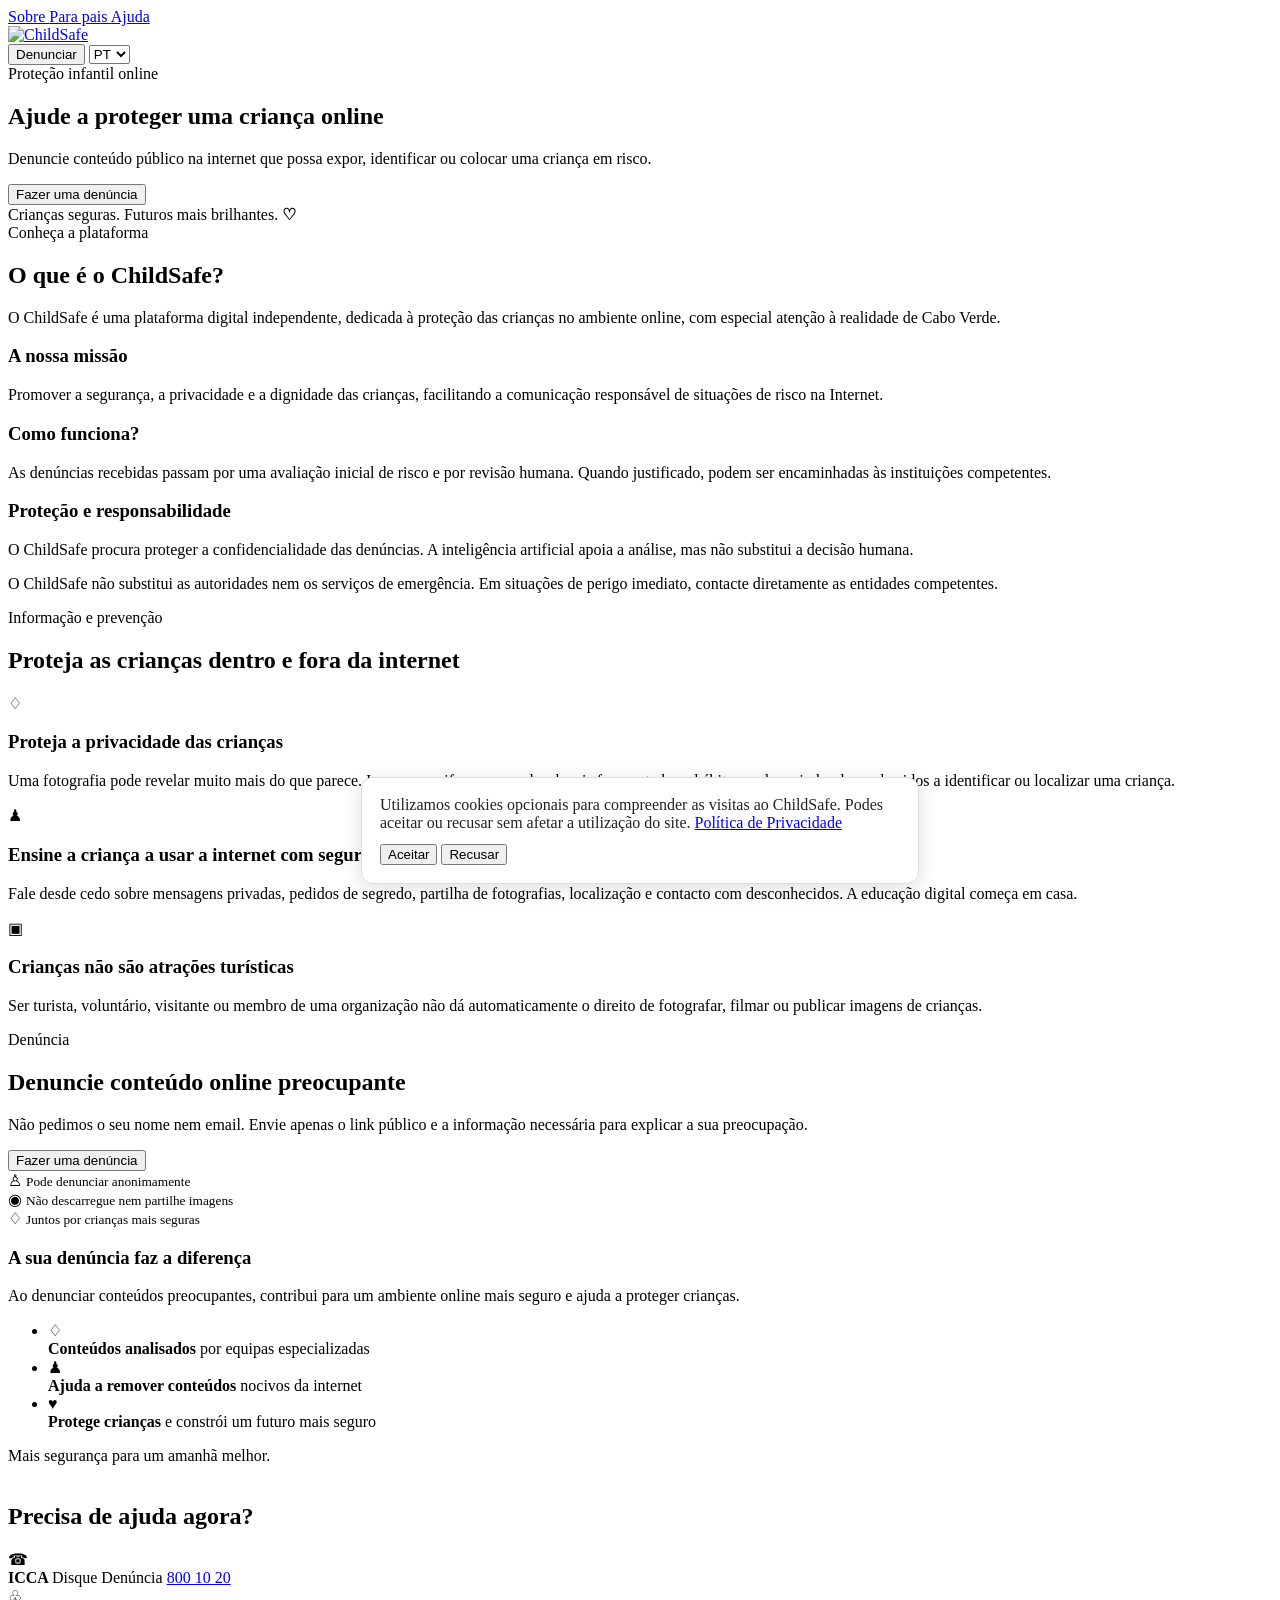
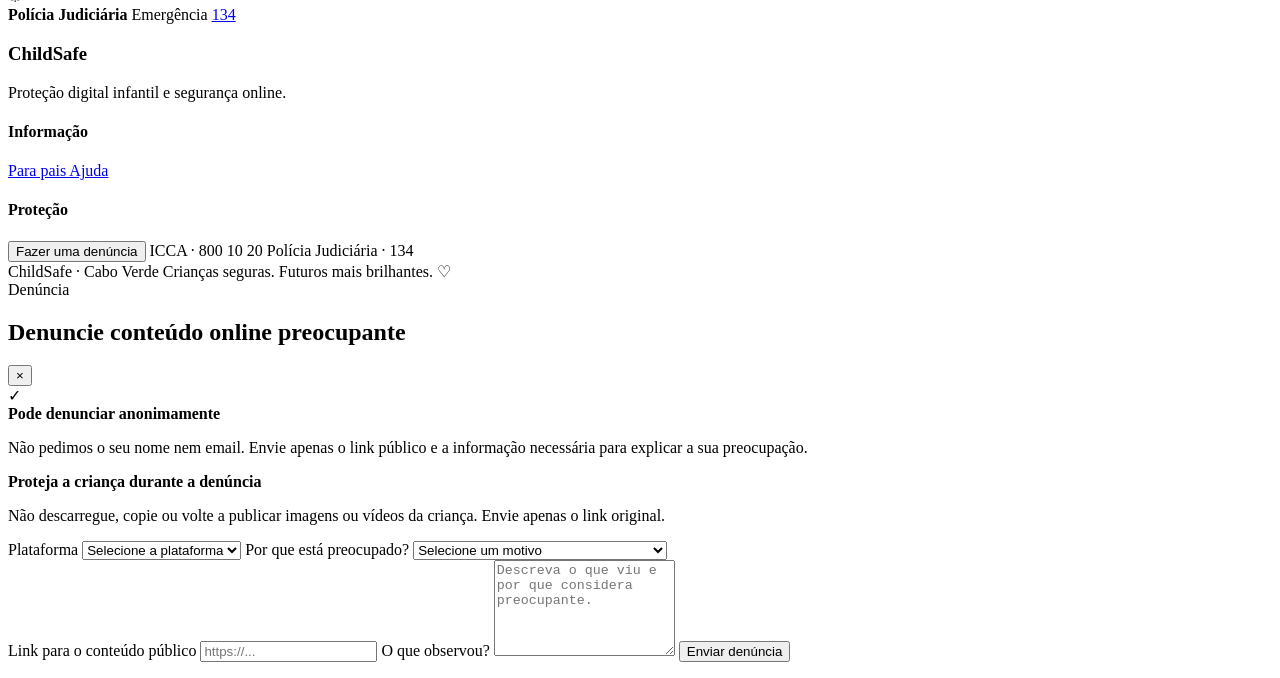
==== commit c883d76e: "feat: add multilingual About section to ChildSafe public website" ====
--- a/backend/app/static/report/index.html
+++ b/backend/app/static/report/index.html
@@ -2,12 +2,12 @@
 <html lang="pt">
 <head>
     <!-- Google tag (gtag.js) -->
-      
+
 <!-- Google Analytics 4 — Consentimento -->
 <script>
     window.dataLayer = window.dataLayer || [];
     function gtag(){dataLayer.push(arguments);}
-  
+
     gtag('consent', 'default', {
       analytics_storage: 'denied',
       ad_storage: 'denied',
@@ -15,19 +15,19 @@
       ad_personalization: 'denied'
     });
   </script>
-  
+
   <script>
     (function () {
       const consent = localStorage.getItem('childsafe_analytics');
-  
+
       if (consent !== 'accepted') return;
-  
+
       const script = document.createElement('script');
       script.async = true;
       script.src =
         'https://www.googletagmanager.com/gtag/js?id=G-C8VYQ6ED34';
       document.head.appendChild(script);
-  
+
       gtag('consent', 'update', {
         analytics_storage: 'granted'
       });
@@ -42,8 +42,8 @@
       });
     })();
   </script>
-  
-        
+
+
     <meta charset="UTF-8">
 
     <meta
@@ -73,20 +73,27 @@
 
             <div class="nav-left">
 
+                <a
+                    href="#about"
+                    data-i18n="navAbout"
+                >
+                    Sobre
+                </a>
+            
                 <a
                     href="#parents"
                     data-i18n="navParents"
                 >
                     Para pais
                 </a>
-
+            
                 <a
                     href="#help"
                     data-i18n="navHelp"
                 >
                     Ajuda
                 </a>
-
+            
             </div>
 
 
@@ -214,7 +221,102 @@
 
         </section>
 
-
+                <!-- =================================================
+             ABOUT CHILDSAFE
+             ================================================= -->
+
+             <section
+             id="about"
+             class="about-section"
+             aria-labelledby="about-title"
+         >
+             <div class="about-container">
+ 
+                 <div class="section-heading centered">
+ 
+                     <span
+                         class="section-kicker"
+                         data-i18n="aboutEyebrow"
+                     >
+                         Conheça a plataforma
+                     </span>
+ 
+                     <h2
+                         id="about-title"
+                         data-i18n="aboutTitle"
+                     >
+                         O que é o ChildSafe?
+                     </h2>
+ 
+                 </div>
+ 
+                 <p
+                     class="about-intro"
+                     data-i18n="aboutIntro"
+                 >
+                     O ChildSafe é uma plataforma digital
+                     independente, dedicada à proteção das
+                     crianças no ambiente online, com especial
+                     atenção à realidade de Cabo Verde.
+                 </p>
+ 
+                 <div class="about-grid">
+ 
+                     <article class="about-card">
+                         <h3 data-i18n="aboutMissionTitle">
+                             A nossa missão
+                         </h3>
+ 
+                         <p data-i18n="aboutMissionText">
+                             Promover a segurança, a privacidade
+                             e a dignidade das crianças,
+                             facilitando a comunicação responsável
+                             de situações de risco na Internet.
+                         </p>
+                     </article>
+ 
+                     <article class="about-card">
+                         <h3 data-i18n="aboutHowTitle">
+                             Como funciona?
+                         </h3>
+ 
+                         <p data-i18n="aboutHowText">
+                             As denúncias recebidas passam por
+                             uma avaliação inicial de risco e
+                             por revisão humana. Quando
+                             justificado, podem ser encaminhadas
+                             às instituições competentes.
+                         </p>
+                     </article>
+ 
+                     <article class="about-card">
+                         <h3 data-i18n="aboutPrivacyTitle">
+                             Proteção e responsabilidade
+                         </h3>
+ 
+                         <p data-i18n="aboutPrivacyText">
+                             O ChildSafe procura proteger a
+                             confidencialidade das denúncias.
+                             A inteligência artificial apoia
+                             a análise, mas não substitui
+                             a decisão humana.
+                         </p>
+                     </article>
+ 
+                 </div>
+ 
+                 <p
+                     class="about-disclaimer"
+                     data-i18n="aboutDisclaimer"
+                 >
+                     O ChildSafe não substitui as autoridades
+                     nem os serviços de emergência.
+                     Em situações de perigo imediato,
+                     contacte diretamente as entidades competentes.
+                 </p>
+ 
+             </div>
+         </section>
 
         <!-- =================================================
              INFORMATION FOR PARENTS
@@ -598,7 +700,7 @@
                                 Disque Denúncia
                             </span>
 
-                            <a href="tel:8001010">
+                            <a href="tel:80010s0">
                                 800 10 20
                             </a>
 
@@ -1063,7 +1165,7 @@
         </div>
 
     </div>
-    
+
 <!-- Consentimento para estatísticas -->
 <div id="analytics-consent" role="region"
 aria-label="Preferências de privacidade"
@@ -1095,19 +1197,19 @@
         const banner = document.getElementById('analytics-consent');
         const accept = document.getElementById('analytics-accept');
         const reject = document.getElementById('analytics-reject');
-    
+
         const choice = localStorage.getItem('childsafe_analytics');
-    
+
         if (choice !== 'accepted' && choice !== 'rejected') {
             banner.style.display = 'block';
         }
-    
+
         accept.addEventListener('click', function () {
             localStorage.setItem('childsafe_analytics', 'accepted');
             banner.style.display = 'none';
             window.location.reload();
         });
-    
+
         reject.addEventListener('click', function () {
             localStorage.setItem('childsafe_analytics', 'rejected');
             banner.style.display = 'none';
